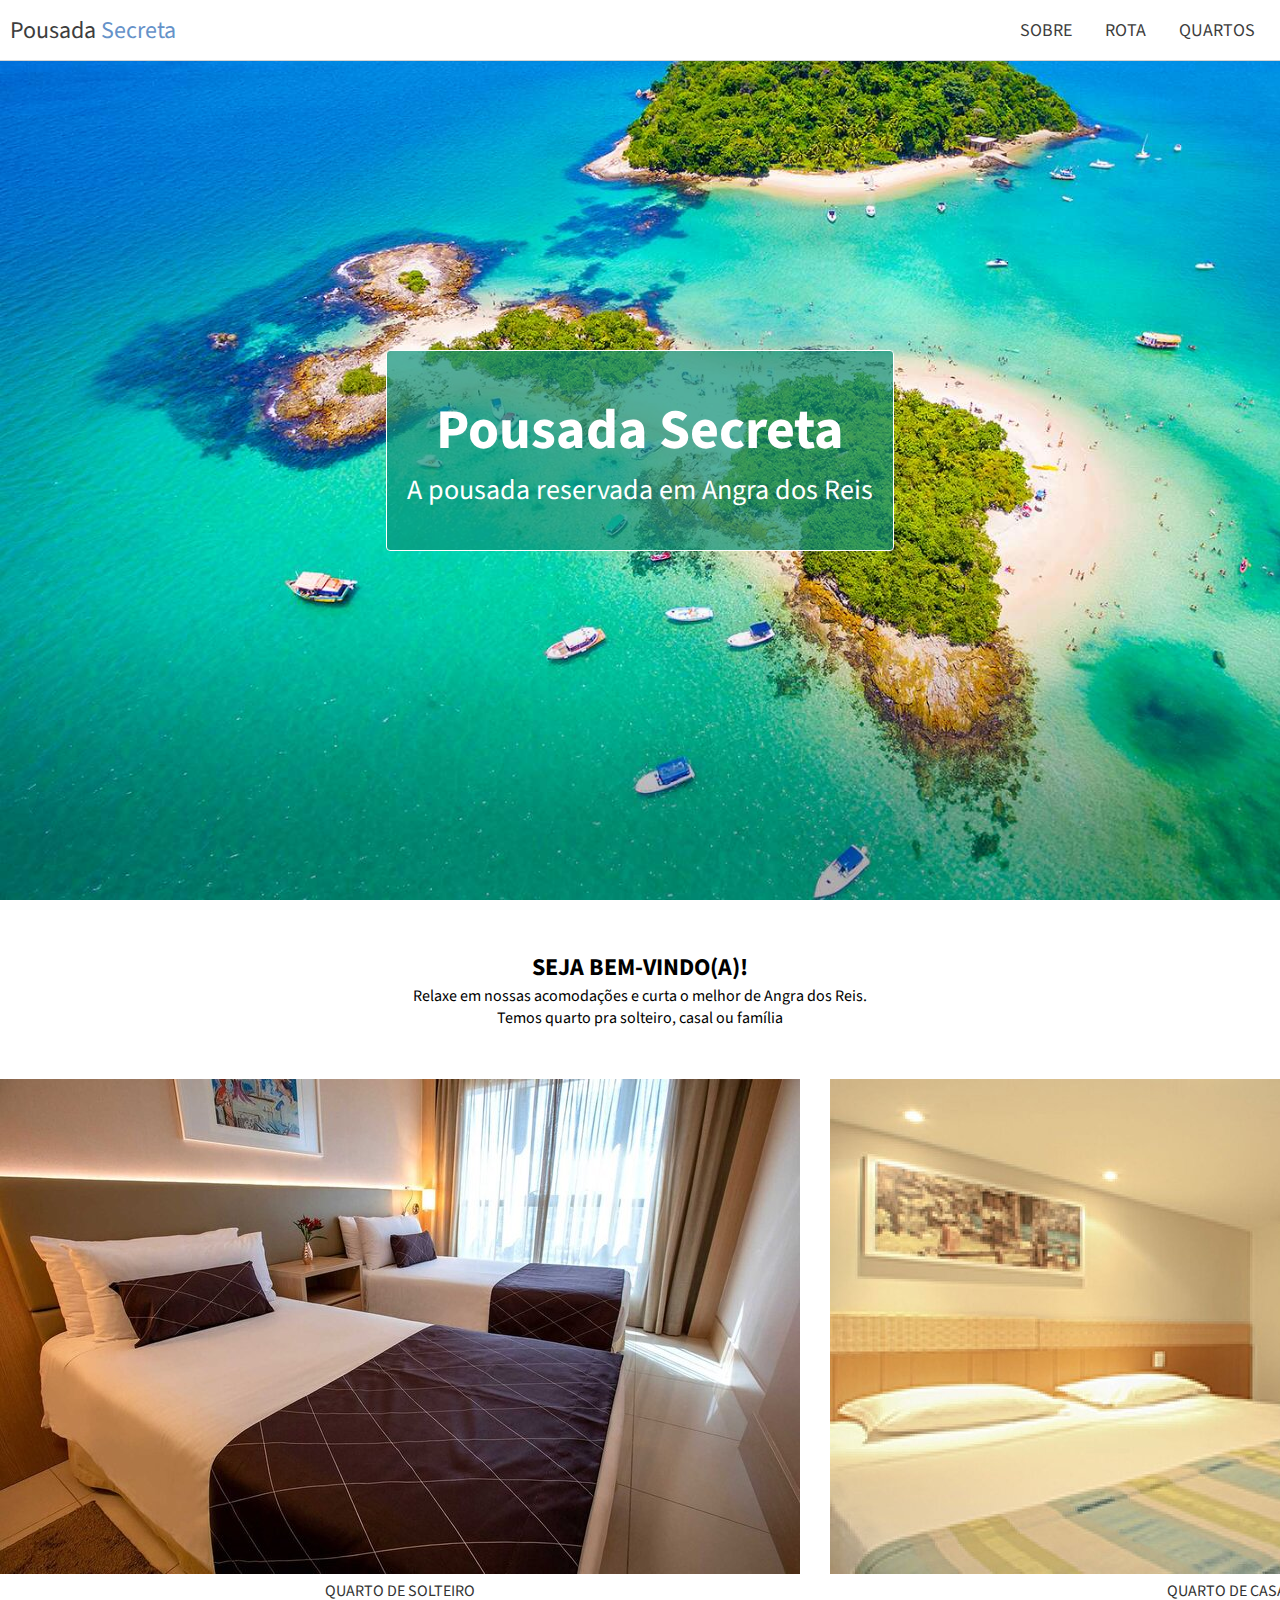
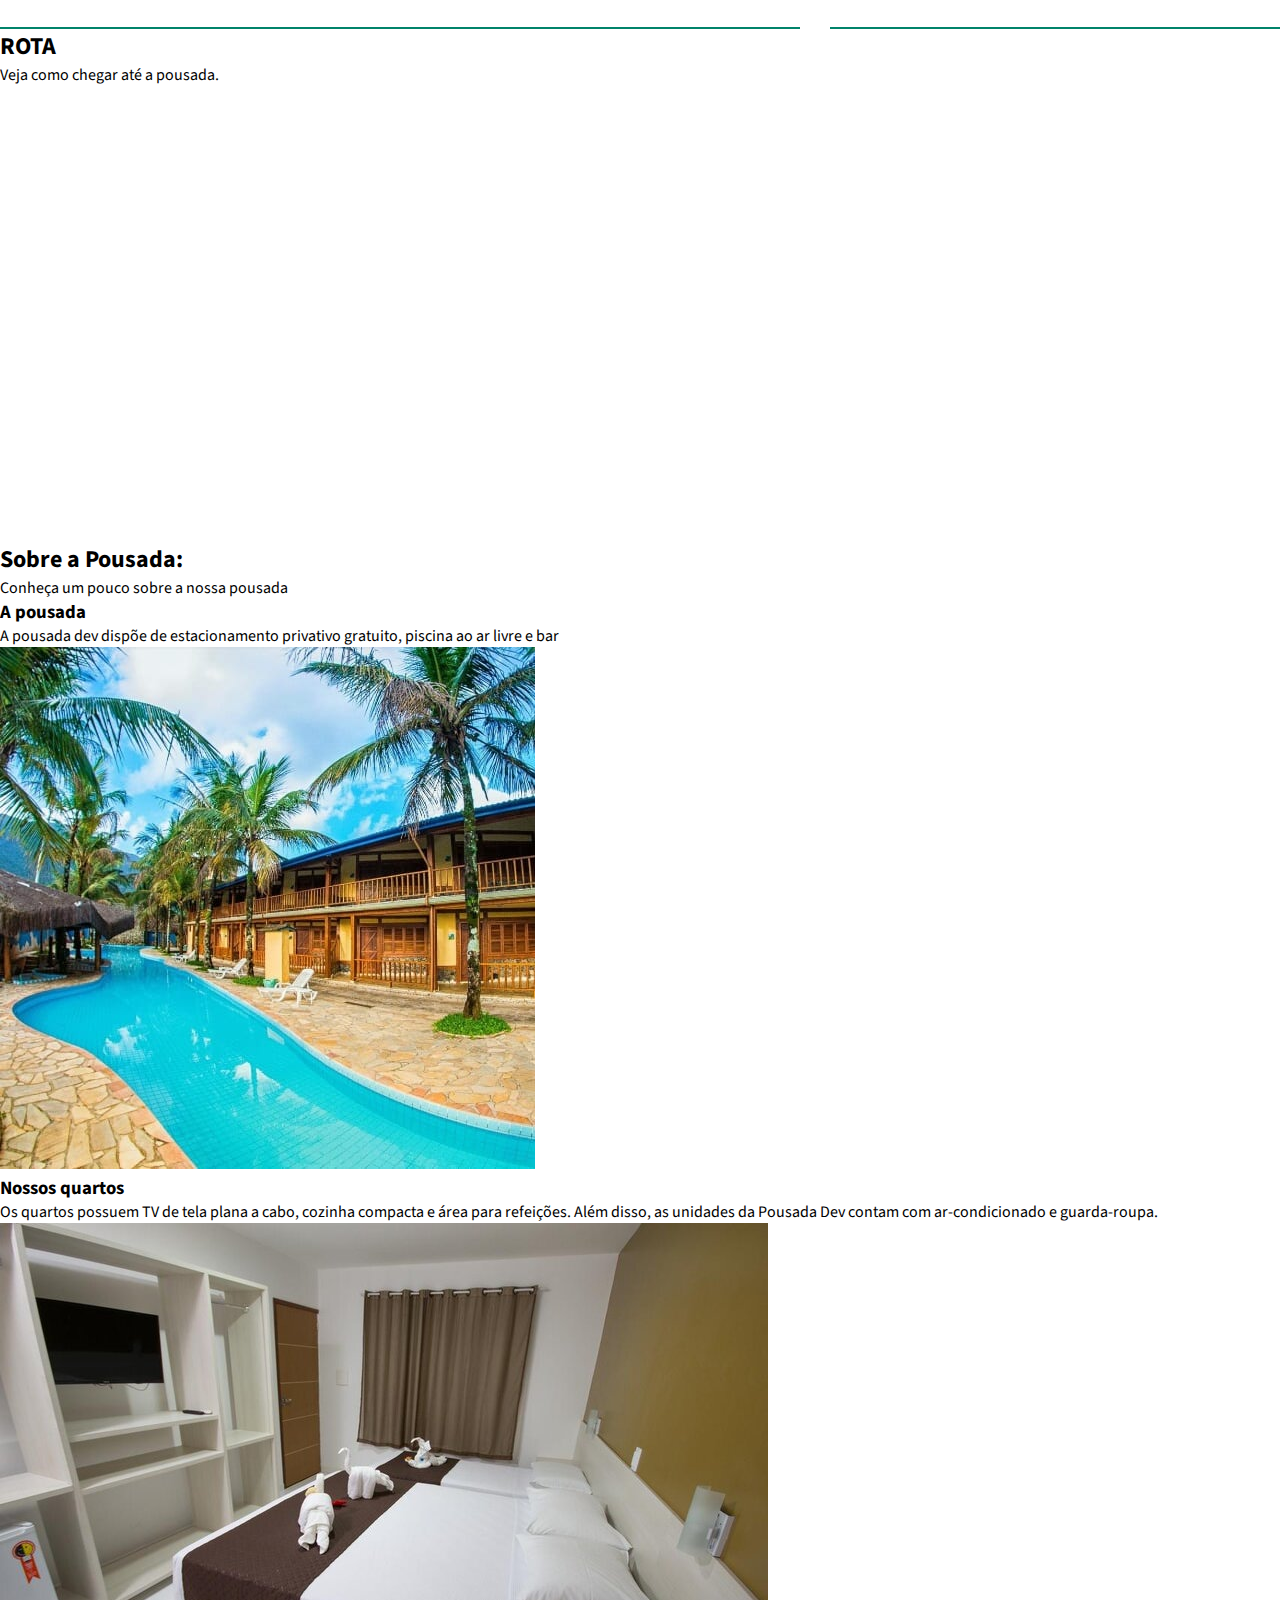
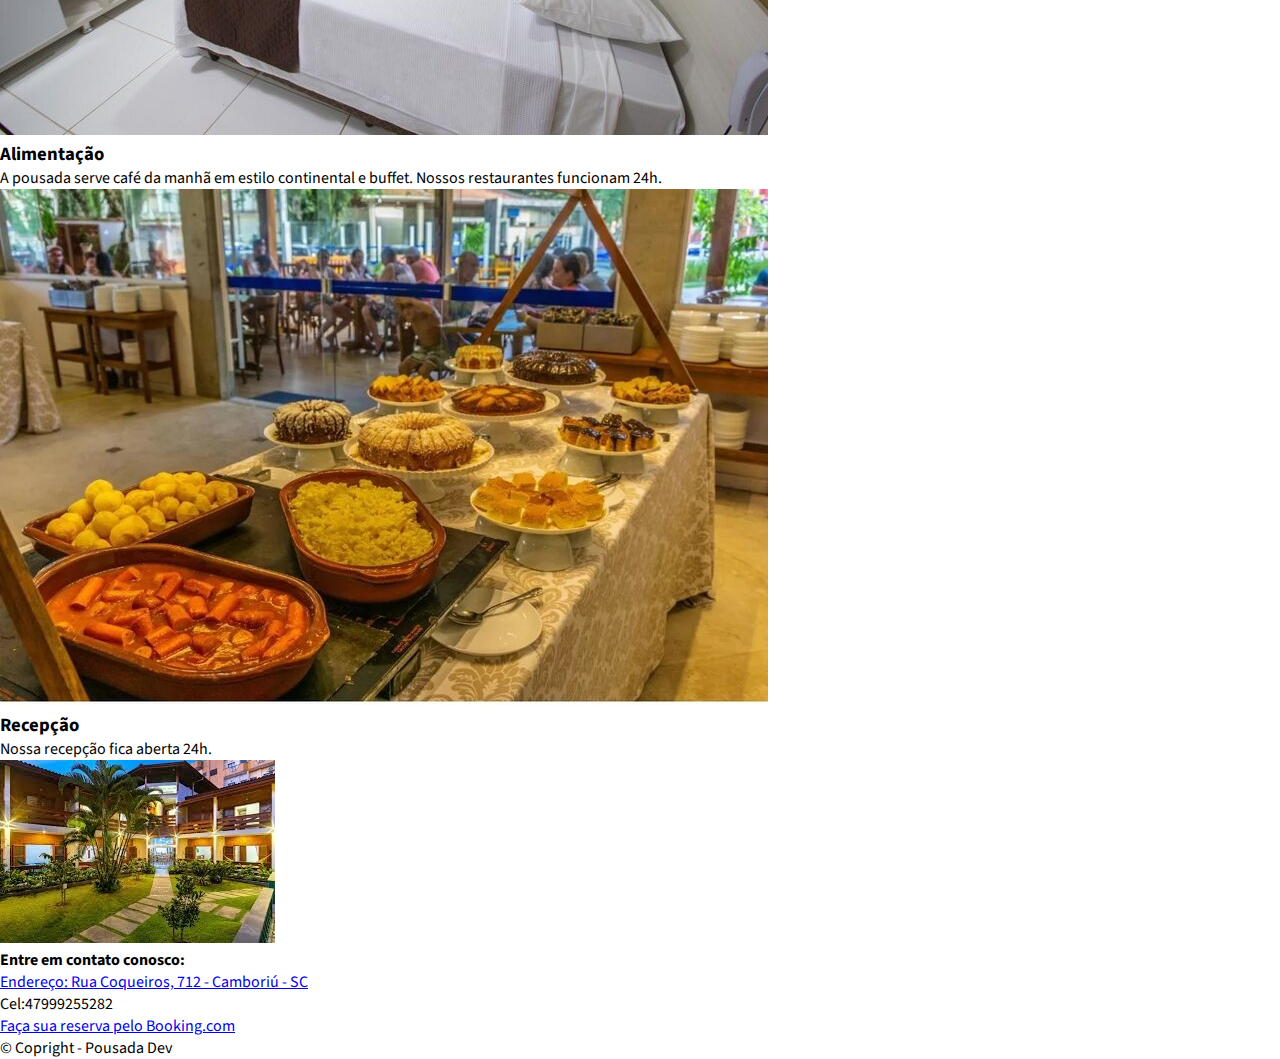
==== index.html @ 7a4512dc "first-commit" ====
<!DOCTYPE html>
<html lang="pt-br">
<head>
    <meta charset="UTF-8">
    <meta name="viewport" content="width=device-width, initial-scale=1.0">
    <link rel="stylesheet" href="style.css"/>
    <link rel="stylesheet" href="https://fonts.googleapis.com/css2?family=Source+Sans+Pro:ital,wght@0,200;0,300;0,400;0,600;0,700;0,900;1,200;1,300;1,400;1,600;1,700;1,900&display=swap"/>
    <title>Pousada Secreta</title>
</head>
<body>
    <div class="topo">
        <div class="container-top">
            <div>
                <a class="link-logo" href="#index.html">Pousada <span>Secreta</span></a>
            </div>
                <div>
                    <a class="link-topo" href="#sobre">Sobre</a>
                    <a class="link-topo" href="#rota">Rota</a>
                    <a class="link-topo" href="#">Quartos</a>
                </div>
        </div>
    </div>

    <div class="titulo-site">
        <div class="descricao-titulo">
            <h1>Pousada Secreta</h1>
            <p>A pousada reservada em Angra dos Reis</p>
        </div>
    </div>

    <div class="welcome">
        <h2>SEJA BEM-VINDO(A)!</h2>
        <p>Relaxe em nossas acomodações e curta o melhor de Angra dos Reis.</p>
        <p>Temos quarto pra solteiro, casal ou família</p>
    </div>

    <div class="quartos">
        <div class="quarto">
            <img src="assets/quarto-solteiro1.jpg">
            <a href="#"><p>Quarto de solteiro</p></a>
        </div>
        <div class="quarto">
            <img src="assets/quarto-casal1.jpg">
            <a href="#"><p>Quarto de casal</p></a>
        </div>
        <div class="quarto">
            <img src="assets/quarto-familia1.jpg">
            <a href="#"><p>Quarto Família</p></a>
        </div>
    </div>

    <div id="rota">
        <h2>ROTA</h2>
        <p>Veja como chegar até a pousada.</p>
    </div>

    <div>
        <iframe src="https://www.google.com/maps/embed?pb=!1m18!1m12!1m3!1d3554.788204000889!2d-48.654524748836316!3d-27.00524880349249!2m3!1f0!2f0!3f0!3m2!1i1024!2i768!4f13.1!3m3!1m2!1s0x94d8b5e916baaeef%3A0x354a8eb46966137c!2sR.%20Coqueiros%2C%20712%20-%20Tabuleiro%2C%20Cambori%C3%BA%20-%20SC%2C%2088340-000!5e0!3m2!1spt-BR!2sbr!4v1625262435344!5m2!1spt-BR!2sbr" width="600" height="450" style="border:0;" allowfullscreen="" loading="lazy"></iframe>
    </div>

    <div id="sobre">
        <h2>Sobre a Pousada:</h2>
        <p>Conheça um pouco sobre a nossa pousada</p>
    </div>

    <div>
        <div>
            <div>
                <h3>A pousada</h3>
                <p>A pousada dev dispõe de estacionamento privativo gratuito, piscina ao ar livre e bar</p>
            </div>
            <div>
                <img src="assets/img1.jpg">
            </div>
        </div>
        <div>
            <div>
                <h3>Nossos quartos</h3>
                <p>Os quartos possuem TV de tela plana a cabo, cozinha compacta e área para refeições. Além disso, as unidades da Pousada Dev contam com ar-condicionado e guarda-roupa.</p>
            </div>
            <div>
                <img src="assets/img2.jpg">
            </div>
        </div>
        <div>
            <div>
                <h3>Alimentação</h3>
                <p>A pousada serve café da manhã em estilo continental e buffet. Nossos restaurantes funcionam 24h.</p>
            </div>
            <div>
                <img src="assets/img3.jpg">
            </div>
        </div>
        <div>
            <div>
                <h3>Recepção</h3>
                <p>Nossa recepção fica aberta 24h.</p>
            </div>
            <div>
                <img src="assets/img5.jpg">
            </div>
        </div>
    </div>

    <div>
        <div>
            <h4>Entre em contato conosco:</h4>

            <a href="https://www.google.com/maps/place/R.+Coqueiros,+712+-+Tabuleiro,+Camboriú+-+SC,+88340-000/@-27.0052488,-48.6545247,17z/data=!3m1!4b1!4m5!3m4!1s0x94d8b5e916baaeef:0x354a8eb46966137c!8m2!3d-27.0052536!4d-48.6523307" target="_blank">Endereço: Rua Coqueiros, 712 - Camboriú - SC</a>

            <p>Cel:47999255282</p>

            <a href="https://www.booking.com" target="_blank">Faça sua reserva pelo Booking.com</a>
        </div>
        <div>
            <p>© Copright - Pousada Dev</p>
        </div>
    </div>
</body>
</html>
---- style.css ----
* { box-sizing: border-box;
    margin: 0;
}
body {
    font-family: 'Source Sans Pro', sans-serif;
}
/*--------------------------TOPO---------------------------*/
.topo{
    position: fixed;
    width: 100%;
    background-color: #fff;
    border-bottom: 1px solid #d5d5d5;
}
.topo .container-top{
    display: flex;
    align-items: center;
    justify-content: space-between;
    width: 100%;
    height: 60px;
    padding: 0 10px;
    margin: 0 auto;
}
.container{
    max-width: 1024px;
}
.link-topo{
    text-decoration: none;
    text-transform: uppercase;
    padding: 0px 15px 10px 15px;
    font-size: 18px;
    color: #3d3d3d;
}
.link-logo{
    text-decoration: none;
    color: #3d3d3d;
    font-size: 24px;
}
.link-logo span
{
    color: #6592c9;
}
/*----------------------------Principal-----------------------*/
.titulo-site{
    background-image: url("assets/img-fundo.jpg");
    background-repeat: no-repeat;
    background-size: cover;
    height: 100vh;
    display: flex;
    justify-content: center;
    align-items: center;
}
.descricao-titulo{
    color: white;
    font-size: 28px;
    background-color: #0a9077b3;
    border: 1px solid white;
    border-radius: 4px;
    padding: 40px 20px;
    text-align: center;
}
.welcome
{
    text-align: center;
    margin-bottom: 50px;
    padding-top: 50px;
}
.quartos {
    display: flex;
    justify-content: space-between;
    max-width: 1024px;
  }
  .quarto {
    margin-right: 30px;
    padding-bottom: 20px;
    border-bottom: 2px solid #00836a;
    text-decoration: none;
    color: #3d3d3d;
  }
  .quarto a{
      text-decoration: none;
      color: #333;
      text-transform: uppercase;
  }
  .quarto a p {
    text-align: center;
  }
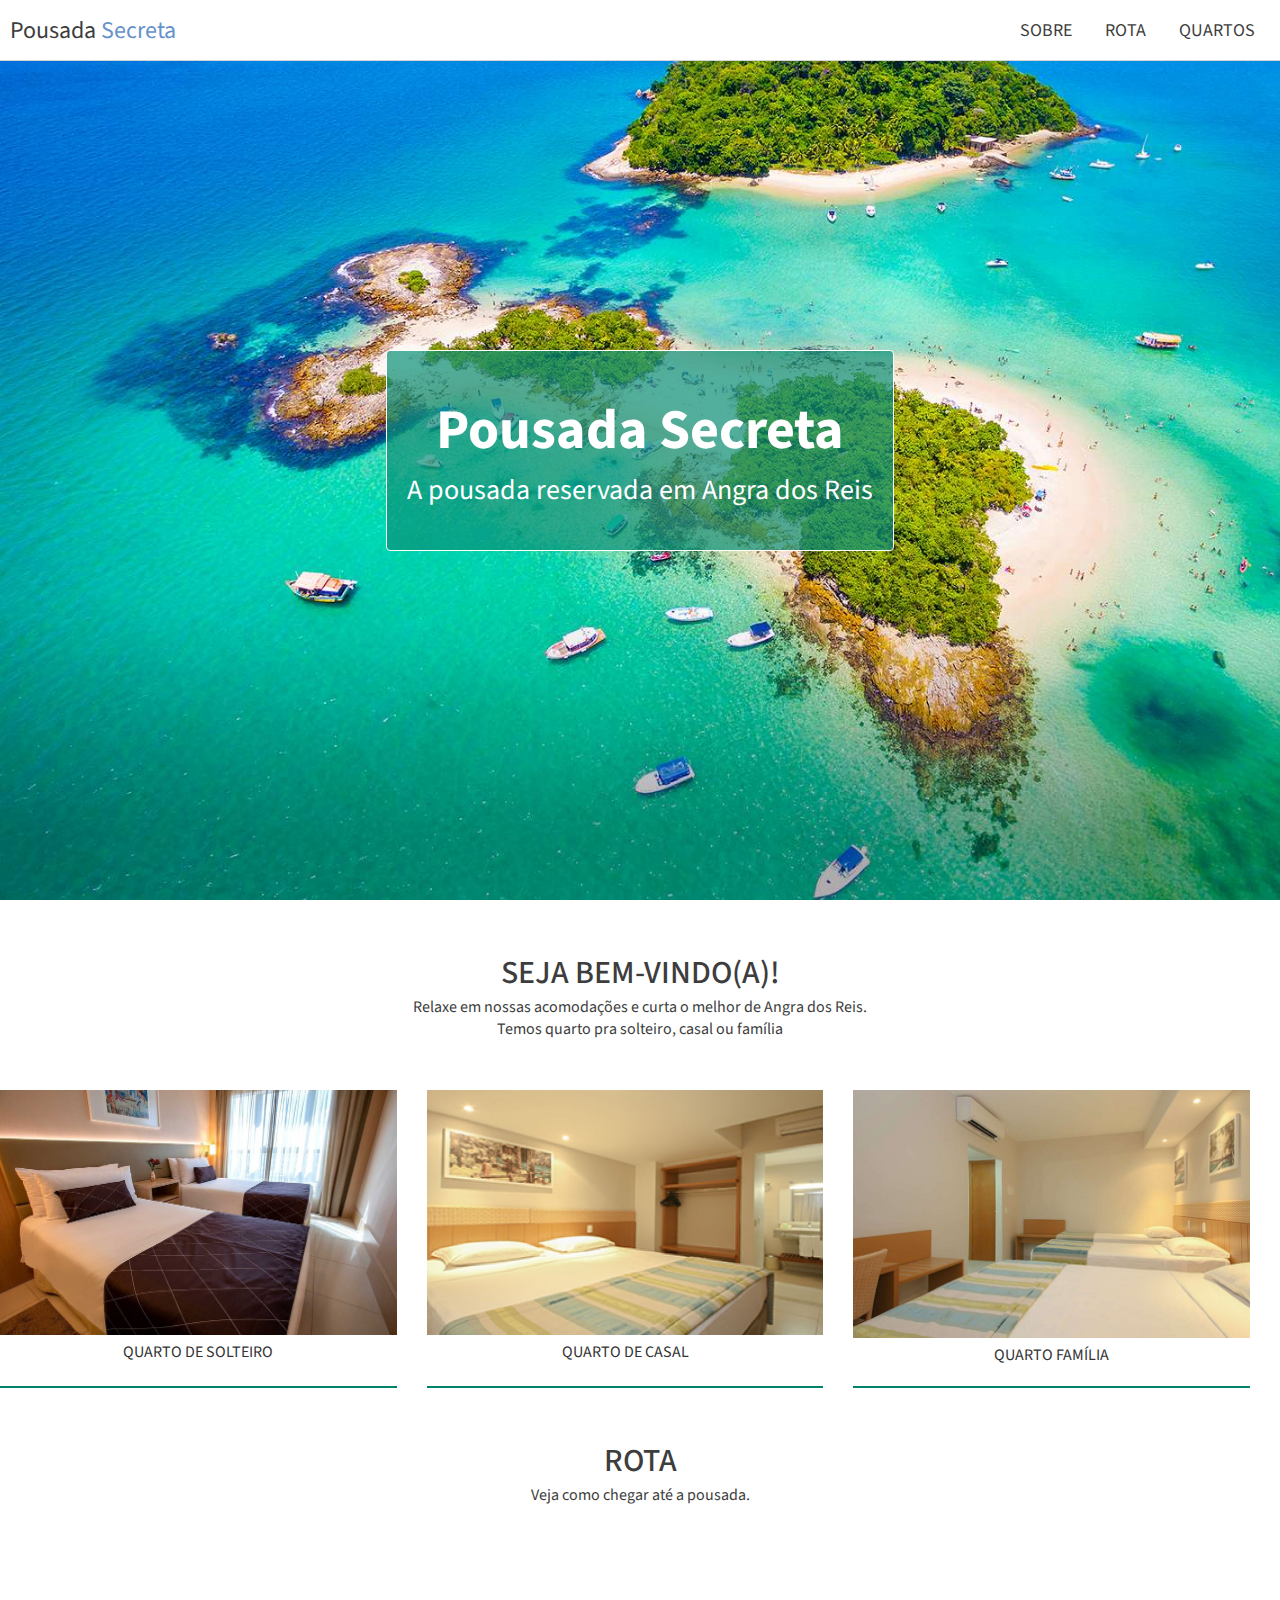
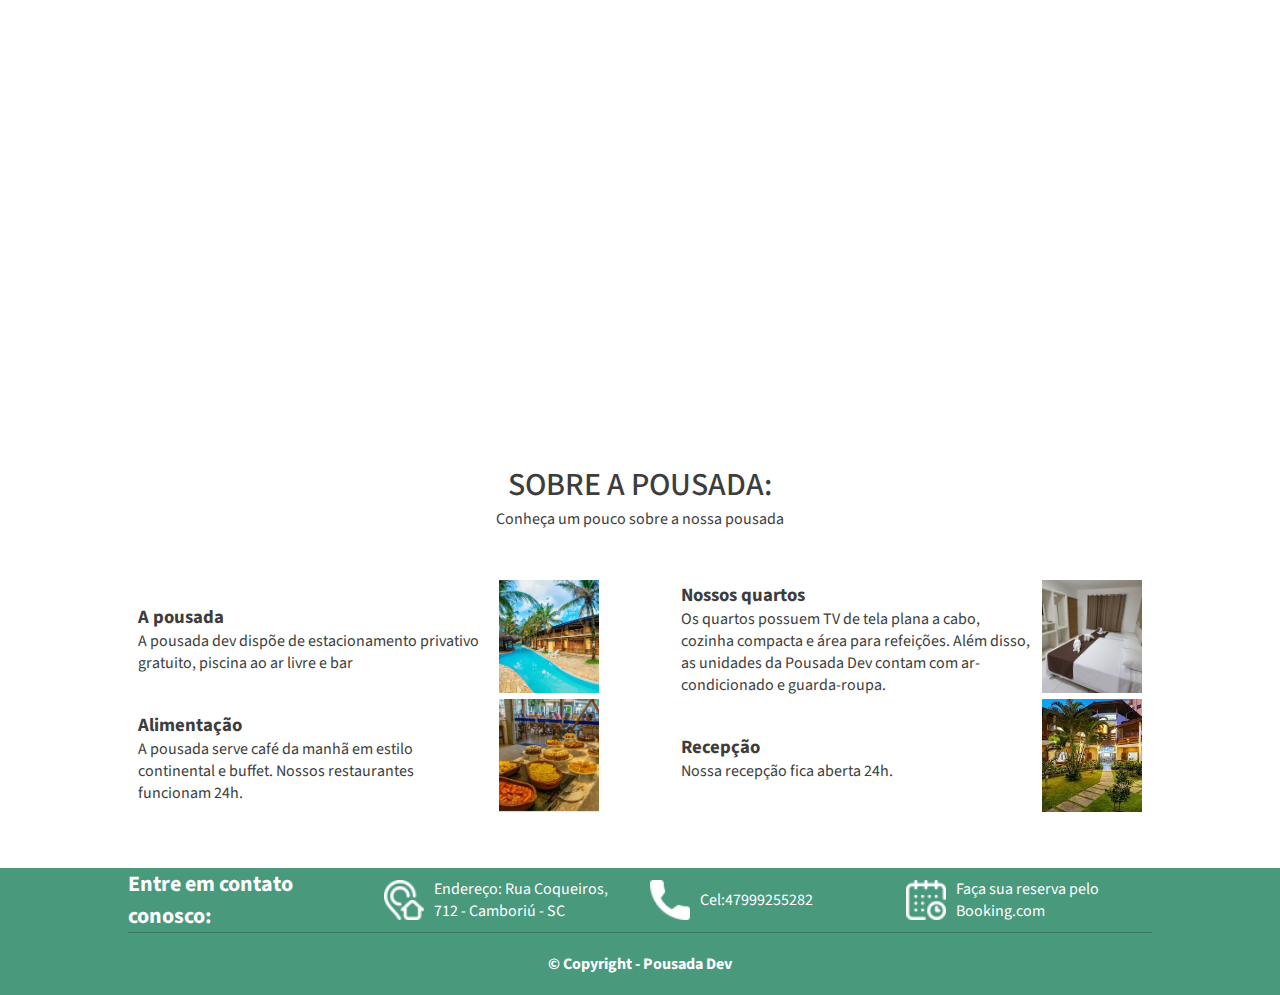
==== commit db524f78: "first-css" ====
--- a/index.html
+++ b/index.html
@@ -28,13 +28,13 @@
         </div>
     </div>
 
-    <div class="welcome">
+    <div class="tamanho-maximo-container secao-container container-descricao">
         <h2>SEJA BEM-VINDO(A)!</h2>
         <p>Relaxe em nossas acomodações e curta o melhor de Angra dos Reis.</p>
         <p>Temos quarto pra solteiro, casal ou família</p>
     </div>
 
-    <div class="quartos">
+    <div class="quartos tamanho-maxim-container">
         <div class="quarto">
             <img src="assets/quarto-solteiro1.jpg">
             <a href="#"><p>Quarto de solteiro</p></a>
@@ -49,71 +49,84 @@
         </div>
     </div>
 
-    <div id="rota">
+    <div id="rota" class="tamanho-maximo-container secao-container container-descricao">
         <h2>ROTA</h2>
         <p>Veja como chegar até a pousada.</p>
     </div>
 
-    <div>
-        <iframe src="https://www.google.com/maps/embed?pb=!1m18!1m12!1m3!1d3554.788204000889!2d-48.654524748836316!3d-27.00524880349249!2m3!1f0!2f0!3f0!3m2!1i1024!2i768!4f13.1!3m3!1m2!1s0x94d8b5e916baaeef%3A0x354a8eb46966137c!2sR.%20Coqueiros%2C%20712%20-%20Tabuleiro%2C%20Cambori%C3%BA%20-%20SC%2C%2088340-000!5e0!3m2!1spt-BR!2sbr!4v1625262435344!5m2!1spt-BR!2sbr" width="600" height="450" style="border:0;" allowfullscreen="" loading="lazy"></iframe>
+    <div class="container-rota">
+        <iframe src="https://www.google.com/maps/embed?pb=!1m18!1m12!1m3!1d3554.788204000889!2d-48.654524748836316!3d-27.00524880349249!2m3!1f0!2f0!3f0!3m2!1i1024!2i768!4f13.1!3m3!1m2!1s0x94d8b5e916baaeef%3A0x354a8eb46966137c!2sR.%20Coqueiros%2C%20712%20-%20Tabuleiro%2C%20Cambori%C3%BA%20-%20SC%2C%2088340-000!5e0!3m2!1spt-BR!2sbr!4v1625262435344!5m2!1spt-BR!2sbr" width="100%" height="450" style="border:0;" allowfullscreen="" loading="lazy"></iframe>
     </div>
 
-    <div id="sobre">
+    <div id="sobre" class="tamanho-maximo-container secao-container container-descricao">
         <h2>Sobre a Pousada:</h2>
         <p>Conheça um pouco sobre a nossa pousada</p>
     </div>
 
-    <div>
-        <div>
-            <div>
+    <div class="tamanho-maximo-container descricoes">
+        <div class="descricao">
+            <div class="descricao-conteudo">
                 <h3>A pousada</h3>
                 <p>A pousada dev dispõe de estacionamento privativo gratuito, piscina ao ar livre e bar</p>
             </div>
             <div>
-                <img src="assets/img1.jpg">
+                <img class="descricao-img" src="assets/img1.jpg">
             </div>
         </div>
-        <div>
-            <div>
+        <div class="descricao">
+            <div class="descricao-conteudo">
                 <h3>Nossos quartos</h3>
                 <p>Os quartos possuem TV de tela plana a cabo, cozinha compacta e área para refeições. Além disso, as unidades da Pousada Dev contam com ar-condicionado e guarda-roupa.</p>
             </div>
             <div>
-                <img src="assets/img2.jpg">
+                <img class="descricao-img" src="assets/img2.jpg">
             </div>
         </div>
-        <div>
-            <div>
+        <div class="descricao">
+            <div class="descricao-conteudo">
                 <h3>Alimentação</h3>
                 <p>A pousada serve café da manhã em estilo continental e buffet. Nossos restaurantes funcionam 24h.</p>
             </div>
             <div>
-                <img src="assets/img3.jpg">
+                <img class="descricao-img" src="assets/img3.jpg">
             </div>
         </div>
-        <div>
-            <div>
+        <div class="descricao">
+            <div class="descricao-conteudo">
                 <h3>Recepção</h3>
                 <p>Nossa recepção fica aberta 24h.</p>
             </div>
             <div>
-                <img src="assets/img5.jpg">
+                <img class ="descricao-img" src="assets/img5.jpg">
             </div>
         </div>
     </div>
 
-    <div>
-        <div>
+    <div class="rodape">
+        <div class="tamanho-maximo-container rodape-container">
+        <div class="rodape-info">
             <h4>Entre em contato conosco:</h4>
+            </div>
 
-            <a href="https://www.google.com/maps/place/R.+Coqueiros,+712+-+Tabuleiro,+Camboriú+-+SC,+88340-000/@-27.0052488,-48.6545247,17z/data=!3m1!4b1!4m5!3m4!1s0x94d8b5e916baaeef:0x354a8eb46966137c!8m2!3d-27.0052536!4d-48.6523307" target="_blank">Endereço: Rua Coqueiros, 712 - Camboriú - SC</a>
+            <a class="rodape-info rodape-link" href="https://www.google.com/maps/place/R.+Coqueiros,+712+-+Tabuleiro,+Camboriú+-+SC,+88340-000/@-27.0052488,-48.6545247,17z/data=!3m1!4b1!4m5!3m4!1s0x94d8b5e916baaeef:0x354a8eb46966137c!8m2!3d-27.0052536!4d-48.6523307" target="_blank">
+            <img class="rodape-icone" src="./assets/icons/endereco.png" alt="Ícone endereco" title="Ícone endereco"/>
+            
+            <p>Endereço: Rua Coqueiros, 712 - Camboriú - SC</p>
+            </a>
+            <div class="rodape-info">
+                <img class="rodape-icone" src="./assets/icons/telefone.png" alt="Ícone telefone" title="Ícone telefone"/>
 
-            <p>Cel:47999255282</p>
+                <p>Cel:47999255282</p>
+            </div>  
 
-            <a href="https://www.booking.com" target="_blank">Faça sua reserva pelo Booking.com</a>
+            <a class="rodape-info rodape-link" href="https://www.booking.com" target="_blank">
+            <img class="rodape-icone" src="./assets/icons/calendario.png" alt="Ícone calendario" title="Ícone calendario"/>
+
+            <p>Faça sua reserva pelo Booking.com</p>
+             </a>
+        <div class="rodape-copyright">
+            © Copyright - Pousada Dev
         </div>
-        <div>
-            <p>© Copright - Pousada Dev</p>
         </div>
     </div>
 </body>
--- a/style.css
+++ b/style.css
@@ -2,7 +2,11 @@
     margin: 0;
 }
 body {
-    font-family: 'Source Sans Pro', sans-serif;
+  margin: 0;
+  padding: 0;
+  color: #3d3d3d;
+  font-family: 'Source Sans Pro', sans-serif;
+  background-color: #fff;
 }
 /*--------------------------TOPO---------------------------*/
 .topo{
@@ -58,20 +62,31 @@
     padding: 40px 20px;
     text-align: center;
 }
-.welcome
-{
+.tamanho-maximo-container{
+    max-width: 1024px;
+    margin: 0 auto;
+}
+.secao-container {
     text-align: center;
     margin-bottom: 50px;
     padding-top: 50px;
+  }
+.secao-container h2 {
+    font-size: 32px;
+    font-weight: 500;
+    text-transform: uppercase;
+}
+img{
+    width: 100%;
 }
 .quartos {
     display: flex;
     justify-content: space-between;
-    max-width: 1024px;
   }
   .quarto {
     margin-right: 30px;
     padding-bottom: 20px;
+    max-width: 1024px;
     border-bottom: 2px solid #00836a;
     text-decoration: none;
     color: #3d3d3d;
@@ -83,4 +98,68 @@
   }
   .quarto a p {
     text-align: center;
+  }
+
+.descricoes {
+    display: flex;
+    flex-wrap: wrap;
+    justify-content: space-between;
+    padding-bottom: 50px;
+  }
+.descricao {
+    display: flex;
+    width: 45%;
+    margin: 0 10px;
+    align-items: center;
+    justify-content: space-between;
+  }
+.descricao-img {
+    width: 100px;
+    height: 113px;
+    object-fit: cover;
+    margin-left:10px;
+  }
+/*---------------------------Rodapé-------------------*/
+.rodape-copyright{
+    text-align: center;
+    border-top: 1px solid #3b7863;
+    color: #fff;
+    font-weight: bold;
+    padding: 20px;
+    width: 100%;
+}
+.rodape-container{
+    display: flex;
+    flex-wrap: wrap;
+    justify-content: space-between;
+}
+
+.rodape-info {
+    width: 23%;
+    display: flex;
+    align-items: center;
+  }
+
+.rodape{
+    background-color: #49997d;
+    color:#fff;
+}
+
+.rodape h4{
+    font-size: 22px;
+}
+.rodape-link{
+    margin-right: 10px;
+    color: #fff;
+    text-decoration: none;
+  }
+  .rodape-icone {
+    width: 40px;
+    height: 40px;
+    margin-right: 10px;
+  }
+
+  .rodape-info a{
+    text-decoration: none;
+    color: #fff;
   }